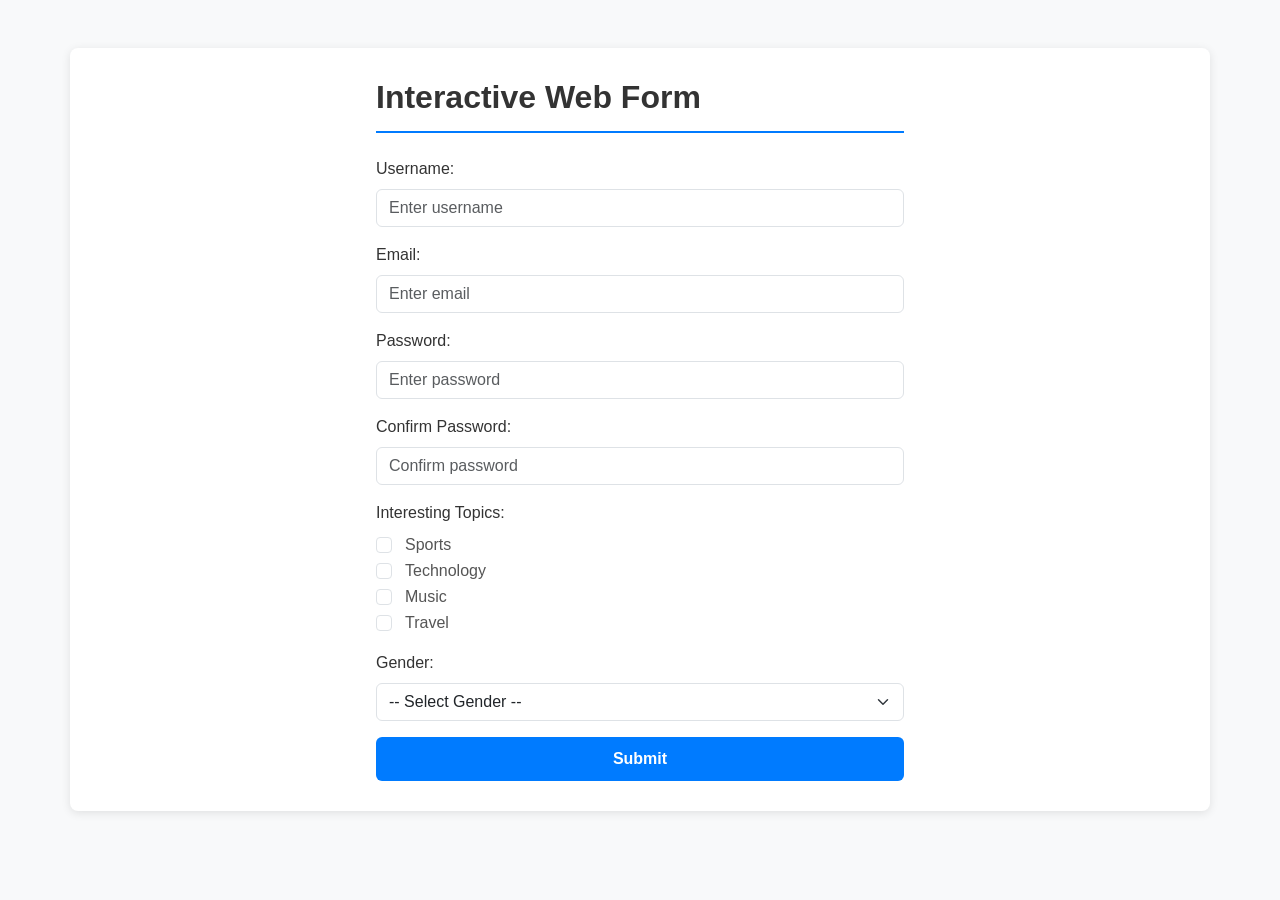
==== index.html @ 44d34a59 "Add interactive form assignment files with validation" ====
<!doctype html>
<html lang="en" xmlns:mso="urn:schemas-microsoft-com:office:office" xmlns:msdt="uuid:C2F41010-65B3-11d1-A29F-00AA00C14882">
  <head>
    <meta charset="UTF-8" />
    <title>Interactive Web Form Assignment</title>
    <link
      href="https://cdn.jsdelivr.net/npm/bootstrap@5.3.8/dist/css/bootstrap.min.css"
      rel="stylesheet"
      integrity="sha384-sRIl4kxILFvY47J16cr9ZwB07vP4J8+LH7qKQnuqkuIAvNWLzeN8tE5YBujZqJLB"
      crossorigin="anonymous"
    />
    <link rel="stylesheet" href="css/styles.css" />
    <script src="https://code.jquery.com/jquery-3.6.0.min.js"></script>
  </head>
  <body>
    <div class="container mt-5">
      <div class="row justify-content-center">
        <div class="col-md-6">
          <h2 class="mb-4">Interactive Web Form</h2>
          <form>
            <!-- Username Field -->
            <div class="mb-3">
              <label for="username" class="form-label">Username:</label>
              <input type="text" class="form-control" id="username" placeholder="Enter username" />
              <small id="usernameError" class="error-text"></small>
            </div>

            <!-- Email Field -->
            <div class="mb-3">
              <label for="email" class="form-label">Email:</label>
              <input type="email" class="form-control" id="email" placeholder="Enter email" />
              <small id="emailError" class="error-text"></small>
            </div>

            <!-- Password Field -->
            <div class="mb-3">
              <label for="password" class="form-label">Password:</label>
              <input type="password" class="form-control" id="password" placeholder="Enter password" />
              <small id="passwordError" class="error-text"></small>
            </div>

            <!-- Confirm Password Field -->
            <div class="mb-3">
              <label for="confirmPassword" class="form-label">Confirm Password:</label>
              <input type="password" class="form-control" id="confirmPassword" placeholder="Confirm password" />
              <small id="confirmPasswordError" class="error-text"></small>
            </div>

            <!-- Topics Checkboxes -->
            <div class="mb-3">
              <label class="form-label">Interesting Topics:</label>
              <div>
                <div class="form-check">
                  <input class="form-check-input topic" type="checkbox" id="sports" value="sports" />
                  <label class="form-check-label" for="sports">Sports</label>
                </div>
                <div class="form-check">
                  <input class="form-check-input topic" type="checkbox" id="technology" value="technology" />
                  <label class="form-check-label" for="technology">Technology</label>
                </div>
                <div class="form-check">
                  <input class="form-check-input topic" type="checkbox" id="music" value="music" />
                  <label class="form-check-label" for="music">Music</label>
                </div>
                <div class="form-check">
                  <input class="form-check-input topic" type="checkbox" id="travel" value="travel" />
                  <label class="form-check-label" for="travel">Travel</label>
                </div>
              </div>
              <small id="topicsError" class="error-text"></small>
            </div>

            <!-- Gender Dropdown -->
            <div class="mb-3">
              <label for="gender" class="form-label">Gender:</label>
              <select class="form-select" id="gender">
                <option value="--">-- Select Gender --</option>
                <option value="male">Male</option>
                <option value="female">Female</option>
                <option value="other">Other</option>
              </select>
              <small id="genderError" class="error-text"></small>
            </div>

            <!-- Submit Button -->
            <button type="button" class="btn btn-primary w-100" id="submitBtn">Submit</button>
          </form>
        </div>
      </div>
    </div>

    <script src="https://cdn.jsdelivr.net/npm/bootstrap@5.3.8/dist/js/bootstrap.bundle.min.js"></script>
    <script src="js/script.js"></script>
  </body>
</html>
---- css/styles.css ----
.error-text {
  color: red;
  font-size: 0.9rem;
  margin-top: 3px;
}

.is-invalid-custom {
  border-color: red !important;
}

body {
  background-color: #f8f9fa;
  font-family: 'Segoe UI', Tahoma, Geneva, Verdana, sans-serif;
}

.container {
  background-color: white;
  border-radius: 8px;
  box-shadow: 0 2px 10px rgba(0, 0, 0, 0.1);
  padding: 30px;
  margin-top: 50px;
}

h2 {
  color: #333;
  font-weight: 600;
  border-bottom: 2px solid #007bff;
  padding-bottom: 15px;
}

.form-label {
  font-weight: 500;
  color: #333;
  margin-bottom: 8px;
}

.form-control:focus,
.form-select:focus {
  border-color: #007bff;
  box-shadow: 0 0 0 0.2rem rgba(0, 123, 255, 0.25);
}

.form-check-label {
  margin-left: 5px;
  color: #555;
}

.btn-primary {
  background-color: #007bff;
  border: none;
  font-weight: 600;
  padding: 10px 20px;
  transition: background-color 0.3s ease;
}

.btn-primary:hover {
  background-color: #0056b3;
}
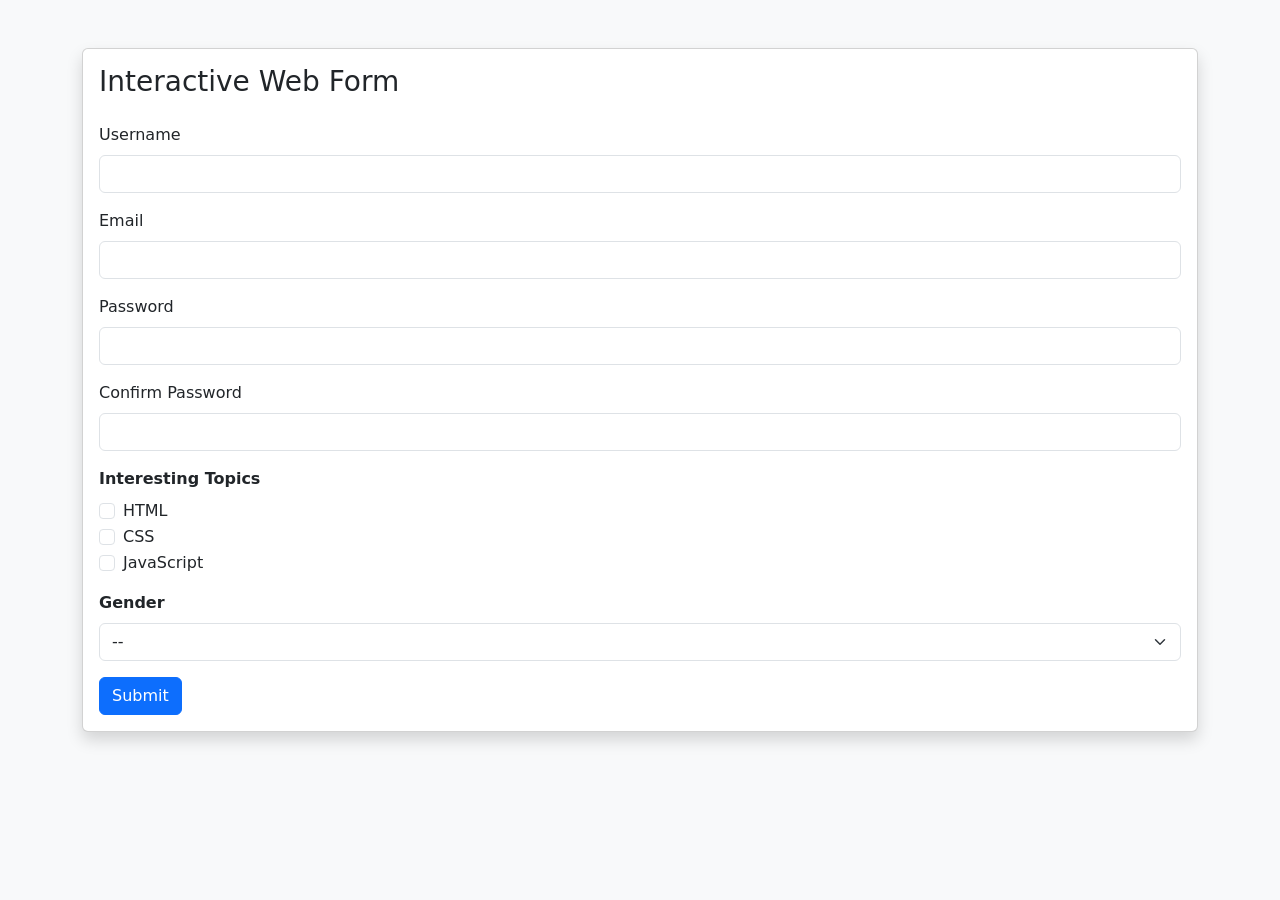
==== commit 71d67714: "Update interactive form with all teacher requirements and validation" ====
--- a/index.html
+++ b/index.html
@@ -9,87 +9,177 @@
       integrity="sha384-sRIl4kxILFvY47J16cr9ZwB07vP4J8+LH7qKQnuqkuIAvNWLzeN8tE5YBujZqJLB"
       crossorigin="anonymous"
     />
-    <link rel="stylesheet" href="css/styles.css" />
-    <script src="https://code.jquery.com/jquery-3.6.0.min.js"></script>
+    <script
+      src="https://cdn.jsdelivr.net/npm/bootstrap@5.3.8/dist/js/bootstrap.bundle.min.js"
+      integrity="sha384-FKyoEForCGlyvwx9Hj09JcYn3nv7wiPVlz7YYwJrWVcXK/BmnVDxM+D2scQbITxI"
+      crossorigin="anonymous"
+    ></script>
+    <style>
+      .error-text {
+        color: red;
+        font-size: 0.9rem;
+        margin-top: 3px;
+      }
+      .is-invalid-custom {
+        border-color: red !important;
+      }
+    </style>
   </head>
-  <body>
+  <body class="bg-light">
     <div class="container mt-5">
-      <div class="row justify-content-center">
-        <div class="col-md-6">
-          <h2 class="mb-4">Interactive Web Form</h2>
-          <form>
-            <!-- Username Field -->
-            <div class="mb-3">
-              <label for="username" class="form-label">Username:</label>
-              <input type="text" class="form-control" id="username" placeholder="Enter username" />
-              <small id="usernameError" class="error-text"></small>
+      <div class="card shadow">
+        <div class="card-body">
+          <h3 class="mb-4">Interactive Web Form</h3>
+          
+          <!-- Username -->
+          <div class="mb-3">
+            <label class="form-label">Username</label>
+            <input type="text" id="username" class="form-control" />
+            <small id="usernameError" class="error-text"></small>
+          </div>
+
+          <!-- Email -->
+          <div class="mb-3">
+            <label class="form-label">Email</label>
+            <input type="email" id="email" class="form-control" />
+            <small id="emailError" class="error-text"></small>
+          </div>
+
+          <!-- Password -->
+          <div class="mb-3">
+            <label class="form-label">Password</label>
+            <input type="password" id="password" class="form-control" />
+            <small id="passwordError" class="error-text"></small>
+          </div>
+
+          <!-- Confirm Password -->
+          <div class="mb-3">
+            <label class="form-label">Confirm Password</label>
+            <input type="password" id="confirmPassword" class="form-control" />
+            <small id="confirmPasswordError" class="error-text"></small>
+          </div>
+
+          <!-- Interesting Topics -->
+          <div class="mb-3">
+            <label class="form-label fw-bold">Interesting Topics</label>
+            <div class="form-check">
+              <input
+                class="form-check-input topic"
+                type="checkbox"
+                id="topic1"
+                value="HTML"
+              />
+              <label class="form-check-label" for="topic1">HTML</label>
             </div>
+            <div class="form-check">
+              <input
+                class="form-check-input topic"
+                type="checkbox"
+                id="topic2"
+                value="CSS"
+              />
+              <label class="form-check-label" for="topic2">CSS</label>
+            </div>
+            <div class="form-check">
+              <input
+                class="form-check-input topic"
+                type="checkbox"
+                id="topic3"
+                value="JavaScript"
+              />
+              <label class="form-check-label" for="topic3">JavaScript</label>
+            </div>
+            <small id="topicsError" class="error-text"></small>
+          </div>
 
-            <!-- Email Field -->
-            <div class="mb-3">
-              <label for="email" class="form-label">Email:</label>
-              <input type="email" class="form-control" id="email" placeholder="Enter email" />
-              <small id="emailError" class="error-text"></small>
-            </div>
+          <!-- Gender -->
+          <div class="mb-3">
+            <label class="form-label fw-bold">Gender</label>
+            <select id="gender" class="form-select">
+              <option value="--">--</option>
+              <option value="male">Male</option>
+              <option value="female">Female</option>
+              <option value="other">Other</option>
+            </select>
+            <small id="genderError" class="error-text"></small>
+          </div>
 
-            <!-- Password Field -->
-            <div class="mb-3">
-              <label for="password" class="form-label">Password:</label>
-              <input type="password" class="form-control" id="password" placeholder="Enter password" />
-              <small id="passwordError" class="error-text"></small>
-            </div>
-
-            <!-- Confirm Password Field -->
-            <div class="mb-3">
-              <label for="confirmPassword" class="form-label">Confirm Password:</label>
-              <input type="password" class="form-control" id="confirmPassword" placeholder="Confirm password" />
-              <small id="confirmPasswordError" class="error-text"></small>
-            </div>
-
-            <!-- Topics Checkboxes -->
-            <div class="mb-3">
-              <label class="form-label">Interesting Topics:</label>
-              <div>
-                <div class="form-check">
-                  <input class="form-check-input topic" type="checkbox" id="sports" value="sports" />
-                  <label class="form-check-label" for="sports">Sports</label>
-                </div>
-                <div class="form-check">
-                  <input class="form-check-input topic" type="checkbox" id="technology" value="technology" />
-                  <label class="form-check-label" for="technology">Technology</label>
-                </div>
-                <div class="form-check">
-                  <input class="form-check-input topic" type="checkbox" id="music" value="music" />
-                  <label class="form-check-label" for="music">Music</label>
-                </div>
-                <div class="form-check">
-                  <input class="form-check-input topic" type="checkbox" id="travel" value="travel" />
-                  <label class="form-check-label" for="travel">Travel</label>
-                </div>
-              </div>
-              <small id="topicsError" class="error-text"></small>
-            </div>
-
-            <!-- Gender Dropdown -->
-            <div class="mb-3">
-              <label for="gender" class="form-label">Gender:</label>
-              <select class="form-select" id="gender">
-                <option value="--">-- Select Gender --</option>
-                <option value="male">Male</option>
-                <option value="female">Female</option>
-                <option value="other">Other</option>
-              </select>
-              <small id="genderError" class="error-text"></small>
-            </div>
-
-            <!-- Submit Button -->
-            <button type="button" class="btn btn-primary w-100" id="submitBtn">Submit</button>
-          </form>
+          <!-- Submit Button -->
+          <button id="submitBtn" class="btn btn-primary">Submit</button>
         </div>
       </div>
     </div>
 
-    <script src="https://cdn.jsdelivr.net/npm/bootstrap@5.3.8/dist/js/bootstrap.bundle.min.js"></script>
-    <script src="js/script.js"></script>
+    <script src="https://code.jquery.com/jquery-3.7.1.min.js"></script>
+    <script>
+      $(document).ready(function () {
+        // Helper: validate a required text/email/password field
+        function validateRequired(fieldId, errorId, message) {
+          const $field = $("#" + fieldId);
+          const value = $field.val().trim();
+
+          if (value === "") {
+            $field.addClass("is-invalid-custom");
+            $("#" + errorId).text(message);
+            return false;
+          } else {
+            $field.removeClass("is-invalid-custom");
+            $("#" + errorId).text("");
+            return true;
+          }
+        }
+
+        $("#submitBtn").on("click", function () {
+          let isValid = true;
+
+          // Rule 1: If any of the username, email, password or confirmed password is empty
+          if (!validateRequired("username", "usernameError", "this field must not be empty")) {
+            isValid = false;
+          }
+          if (!validateRequired("email", "emailError", "this field must not be empty")) {
+            isValid = false;
+          }
+          if (!validateRequired("password", "passwordError", "this field must not be empty")) {
+            isValid = false;
+          }
+          if (!validateRequired("confirmPassword", "confirmPasswordError", "this field must not be empty")) {
+            isValid = false;
+          }
+
+          // Rule 2: At least one of the Interesting Topics choices must be checked
+          if ($(".topic:checked").length === 0) {
+            $("#topicsError").text("At least one topic must be selected");
+            isValid = false;
+          } else {
+            $("#topicsError").text("");
+          }
+
+          // Rule 3: If the Gender drop down selection is "--" (the first option)
+          if ($("#gender").val() === "--") {
+            $("#genderError").text("please choose your gender");
+            isValid = false;
+          } else {
+            $("#genderError").text("");
+          }
+
+          // Rule 4: If confirmed password value does not match the password value
+          const pwd = $("#password").val();
+          const confirmPwd = $("#confirmPassword").val();
+          if (pwd !== "" && confirmPwd !== "" && pwd !== confirmPwd) {
+            $("#confirmPassword").addClass("is-invalid-custom");
+            $("#confirmPasswordError").text("confirmed password mismatched the password");
+            isValid = false;
+          } else if (pwd === confirmPwd && pwd !== "") {
+            $("#confirmPassword").removeClass("is-invalid-custom");
+            $("#confirmPasswordError").text("");
+          }
+
+          if (isValid) {
+            alert("Form submitted successfully!");
+            // form-processing logic would go here
+          }
+        });
+      });
+    </script>
   </body>
-</html>+</html>
